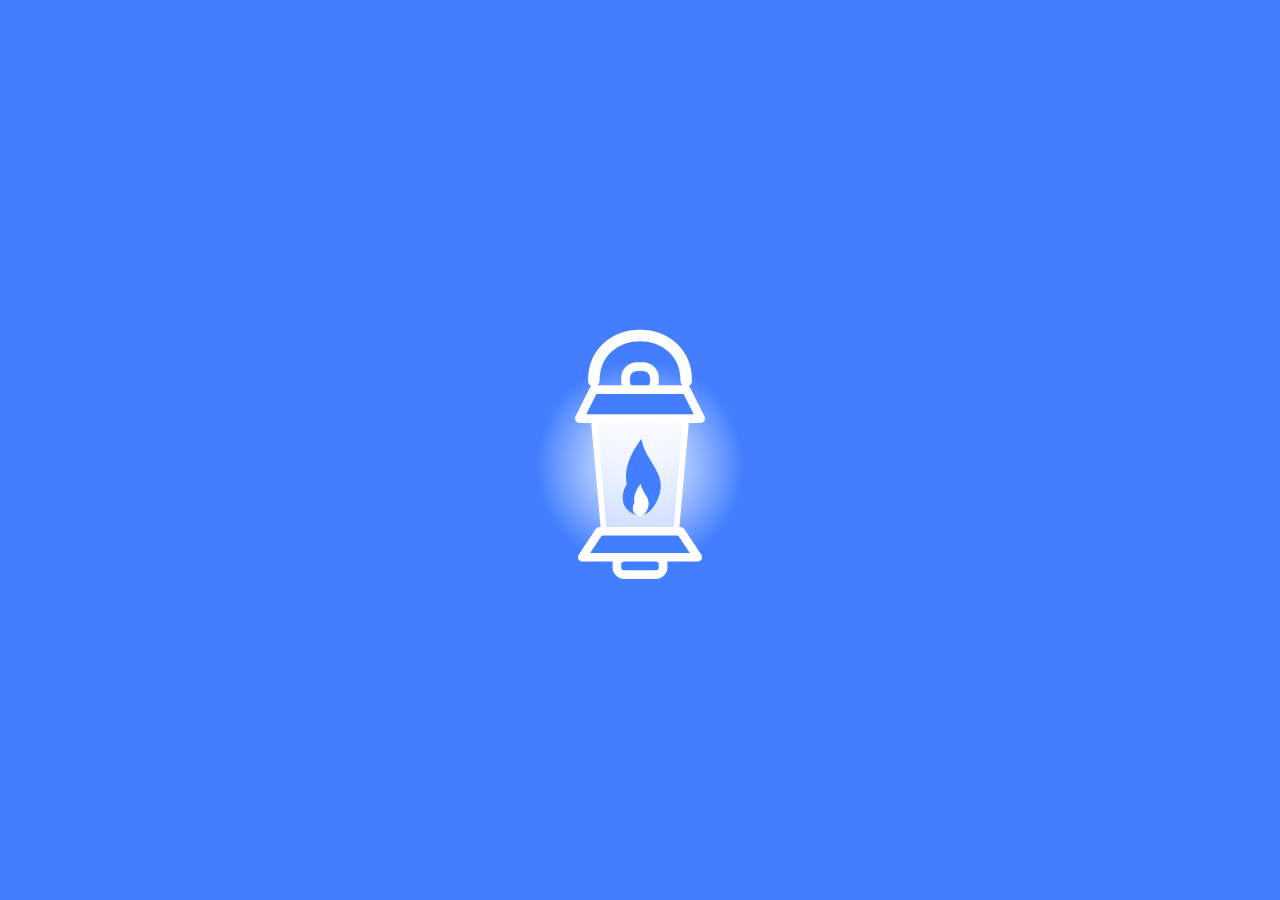
==== assets/icons/animated/lantern/lantern.html @ 5fd14892 "check assets folder" ====
<!DOCTYPE html>
<html lang="ko">
<head>
    <meta charset="UTF-8">

    <meta
        name="viewport"
        content="width=device-width, initial-scale=1.0"
    >

    <title>Lantern</title>

    <style>
        :root {
            --lantern-blue: #427eff;
            --lantern-white: #ffffff;
            --lantern-glass: #dce7ff;
        }

        *,
        *::before,
        *::after {
            box-sizing: border-box;
        }

        html,
        body {
            min-height: 100%;
        }

        body {
            margin: 0;
            background-color: var(--lantern-blue);
        }

        .lantern-group {
            display: flex;
            justify-content: center;
            align-items: center;
            min-height: 100vh;
            padding: 24px;
        }

        .lantern-preview {
            display: flex;
            justify-content: center;
            align-items: center;
        }

        .lantern {
            display: block;
            width: min(260px, 80vw);
            height: auto;
            overflow: visible;
        }

        .lantern-glow {
            transform-origin: 90px 130px;
            animation:
                lanternGlowPulse
                2.8s
                ease-in-out
                infinite;
        }

        .lantern-handle {
            fill: none;
            stroke: var(--lantern-white);
            stroke-width: 8;
            stroke-linecap: round;
        }

        .lantern-ring {
            fill: var(--lantern-blue);
            stroke: var(--lantern-white);
            stroke-width: 6;
        }

        .lantern-top,
        .lantern-bottom,
        .lantern-foot {
            fill: var(--lantern-blue);
            stroke: var(--lantern-white);
            stroke-width: 6;
            stroke-linejoin: round;
        }

        .lantern-glass {
            fill: url("#lanternGlass");
            stroke: var(--lantern-white);
            stroke-width: 4;
            stroke-linejoin: round;
        }

        /*
            안쪽 불꽃과 바깥 불꽃을 포함하는
            이 그룹 하나만 움직입니다.
        */
        .lantern-flame-group {
            transform-box: view-box;
            transform-origin: 90px 145px;
            animation:
                lanternFlame
                1.4s
                ease-in-out
                infinite;
        }

        .lantern-flame-outer {
            fill: var(--lantern-blue);
        }

        .lantern-flame-inner {
            fill: var(--lantern-white);
        }

        @keyframes lanternGlowPulse {
            0%,
            100% {
                opacity: 0.55;
                transform: scale(0.92);
            }

            50% {
                opacity: 0.9;
                transform: scale(1.05);
            }
        }

        @keyframes lanternFlame {
            0%,
            100% {
                transform: scaleX(0.95) scaleY(1);
            }

            50% {
                transform: scaleX(1.08) scaleY(0.94);
            }
        }

        @media (prefers-reduced-motion: reduce) {
            .lantern-glow,
            .lantern-flame-group {
                animation: none;
            }
        }
    </style>
</head>

<body>
    <div class="lantern-group">
        <div class="lantern-preview">
            <svg
                class="lantern"
                viewBox="0 0 180 240"
                role="img"
                aria-labelledby="lanternTitle lanternDescription"
            >
                <title id="lanternTitle">
                    등불
                </title>

                <desc id="lanternDescription">
                    은은하게 빛나는 파란색과 흰색의 등불
                </desc>

                <defs>
                    <radialGradient
                        id="lanternGlow"
                        cx="50%"
                        cy="50%"
                        r="50%"
                    >
                        <stop
                            offset="0%"
                            stop-color="#ffffff"
                            stop-opacity="0.95"
                        />

                        <stop
                            offset="55%"
                            stop-color="#ffffff"
                            stop-opacity="0.45"
                        />

                        <stop
                            offset="100%"
                            stop-color="#ffffff"
                            stop-opacity="0"
                        />
                    </radialGradient>

                    <linearGradient
                        id="lanternGlass"
                        x1="0%"
                        y1="0%"
                        x2="0%"
                        y2="100%"
                    >
                        <stop
                            offset="0%"
                            stop-color="#ffffff"
                            stop-opacity="0.95"
                        />

                        <stop
                            offset="100%"
                            stop-color="#dce7ff"
                            stop-opacity="0.85"
                        />
                    </linearGradient>
                </defs>

                <!-- 주변 불빛 -->
                <circle
                    class="lantern-glow"
                    cx="90"
                    cy="130"
                    r="72"
                    fill="url(#lanternGlow)"
                />

                <!-- 손잡이 -->
                <path
                    class="lantern-handle"
                    d="
                        M 58 72
                        C 58 30, 122 30, 122 72
                    "
                />

                <!-- 손잡이 연결 고리 -->
                <rect
                    class="lantern-ring"
                    x="80"
                    y="62"
                    width="20"
                    height="18"
                    rx="8"
                />

                <!-- 위쪽 뚜껑 -->
                <path
                    class="lantern-top"
                    d="
                        M 58 78
                        L 122 78
                        L 132 98
                        L 48 98
                        Z
                    "
                />

                <!-- 유리 몸체 -->
                <path
                    class="lantern-glass"
                    d="
                        M 58 99
                        L 122 99
                        L 115 176
                        L 65 176
                        Z
                    "
                />

                <!-- 안쪽과 바깥쪽 불꽃이 함께 움직이는 단일 그룹 -->
                <g class="lantern-flame-group">
                    <!-- 바깥쪽 파란 불꽃 -->
                    <path
                        class="lantern-flame-outer"
                        d="
                            M 90 157
                            C 75 145, 79 128, 91 112
                            C 93 126, 107 135, 104 148
                            C 102 159, 95 165, 90 165
                            C 84 165, 78 160, 78 153
                            C 78 146, 82 141, 87 136
                            C 86 145, 88 151, 90 157
                            Z
                        "
                    />

                    <!-- 안쪽의 같은 모양 흰 불꽃 -->
                    <path
                        class="lantern-flame-inner"
                        transform="
                            translate(90 157)
                            scale(0.42)
                            translate(-90 -145)
                        "
                        d="
                            M 90 157
                            C 75 145, 79 128, 91 112
                            C 93 126, 107 135, 104 148
                            C 102 159, 95 165, 90 165
                            C 84 165, 78 160, 78 153
                            C 78 146, 82 141, 87 136
                            C 86 145, 88 151, 90 157
                            Z
                        "
                    />
                </g>

                <!-- 아래쪽 받침 -->
                <path
                    class="lantern-bottom"
                    d="
                        M 62 176
                        L 118 176
                        L 130 194
                        L 50 194
                        Z
                    "
                />

                <!-- 아래 장식 -->
                <rect
                    class="lantern-foot"
                    x="74"
                    y="194"
                    width="32"
                    height="12"
                    rx="5"
                />
            </svg>
        </div>
    </div>
</body>
</html>
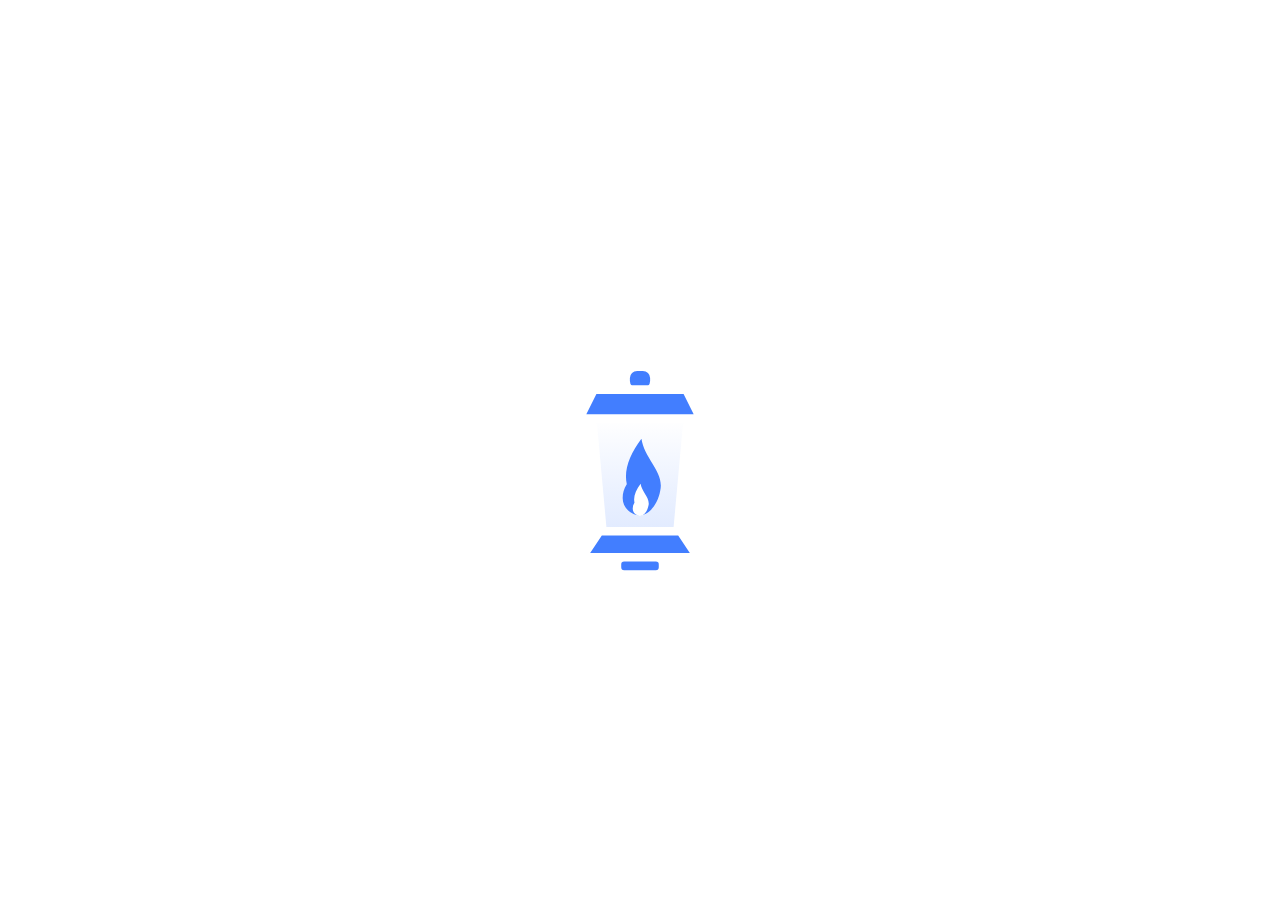
==== commit 129637d6: "removed background color" ====
--- a/assets/icons/animated/lantern/lantern.html
+++ b/assets/icons/animated/lantern/lantern.html
@@ -30,7 +30,6 @@
 
         body {
             margin: 0;
-            background-color: var(--lantern-blue);
         }
 
         .lantern-group {
@@ -173,19 +172,19 @@
                     >
                         <stop
                             offset="0%"
-                            stop-color="#ffffff"
+                            stop-color="var(--lantern-white)"
                             stop-opacity="0.95"
                         />
 
                         <stop
                             offset="55%"
-                            stop-color="#ffffff"
+                            stop-color="var(--lantern-white)"
                             stop-opacity="0.45"
                         />
 
                         <stop
                             offset="100%"
-                            stop-color="#ffffff"
+                            stop-color="var(--lantern-white)"
                             stop-opacity="0"
                         />
                     </radialGradient>
@@ -199,13 +198,13 @@
                     >
                         <stop
                             offset="0%"
-                            stop-color="#ffffff"
+                            stop-color="var(--lantern-white)"
                             stop-opacity="0.95"
                         />
 
                         <stop
                             offset="100%"
-                            stop-color="#dce7ff"
+                            stop-color="var(--lantern-glass)"
                             stop-opacity="0.85"
                         />
                     </linearGradient>
